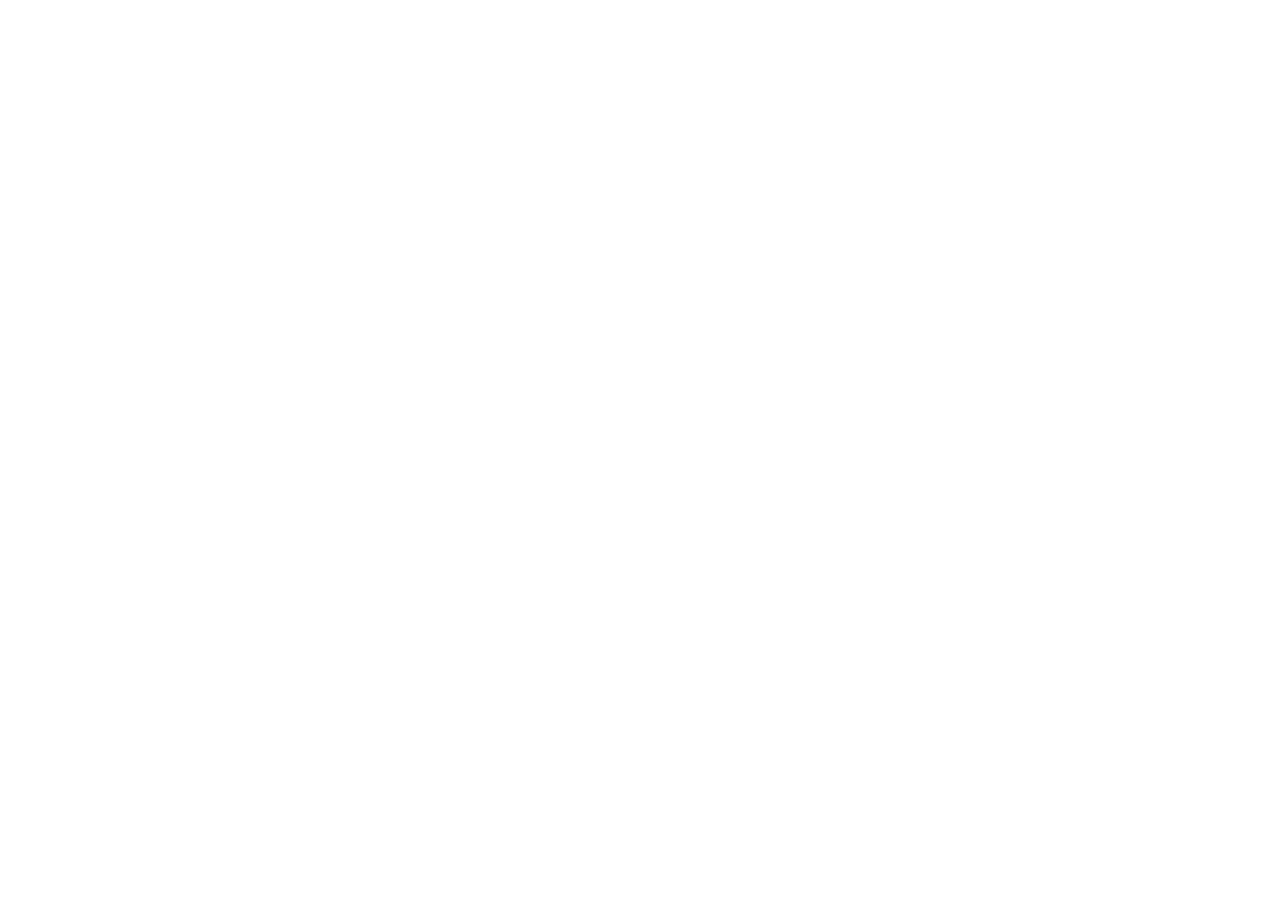
==== login.html @ 37275458 "博客登录页面提交消息" ====
<!DOCTYPE html>
<html lang="en">
<head>
    <meta charset="UTF-8">
    <meta http-equiv="X-UA-Compatible" content="IE=edge">
    <meta name="viewport" content="width=device-width, initial-scale=1.0">
    <title>Document</title>
</head>
<body>
    
</body>
</html>
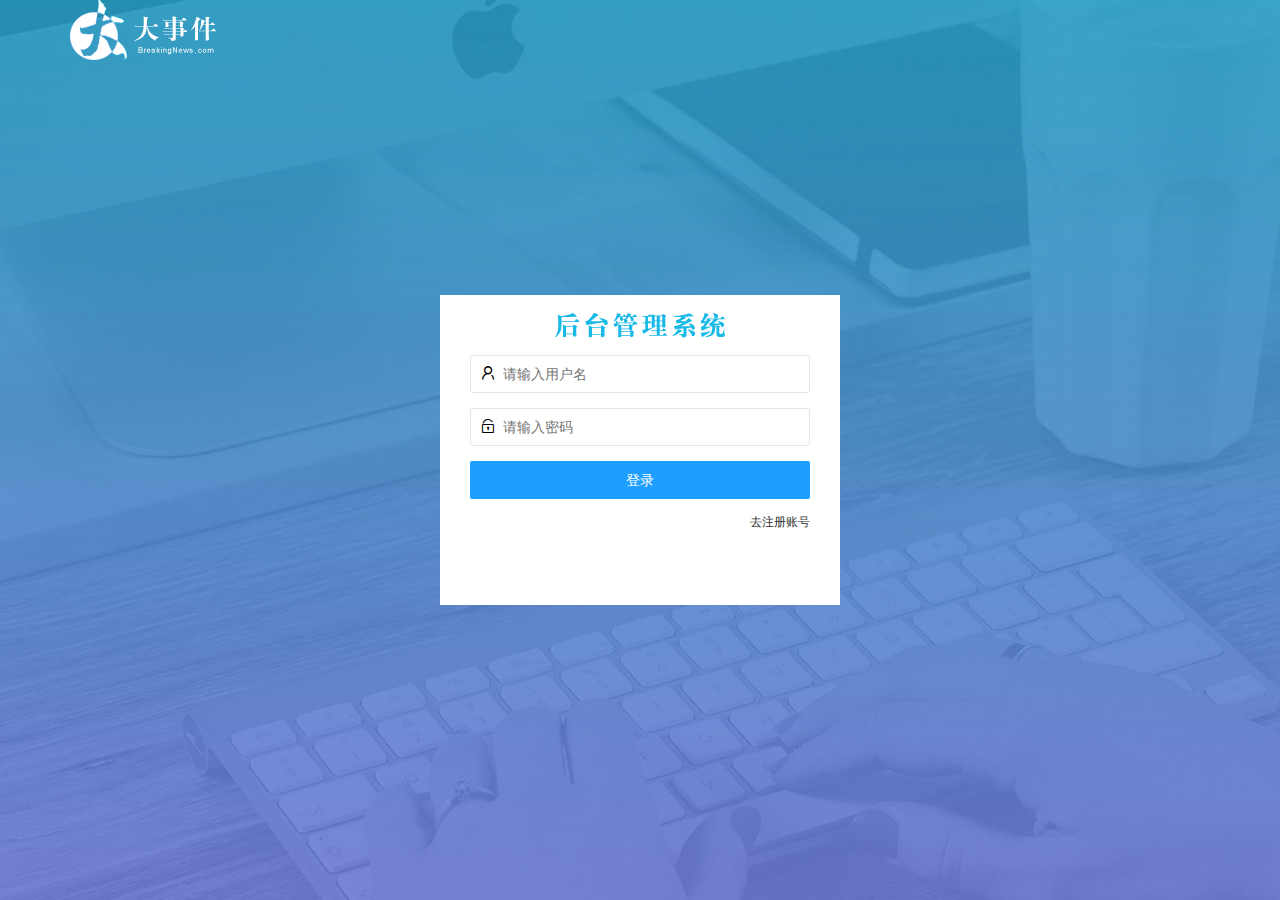
==== commit d2476178: "完成了登录和注册功能的开发" ====
--- a/login.html
+++ b/login.html
@@ -1,12 +1,91 @@
 <!DOCTYPE html>
 <html lang="en">
+
 <head>
     <meta charset="UTF-8">
     <meta http-equiv="X-UA-Compatible" content="IE=edge">
     <meta name="viewport" content="width=device-width, initial-scale=1.0">
-    <title>Document</title>
+    <title>大事件登录/注册界面</title>
+    <!-- 导入自己的样式 -->
+    <link rel="stylesheet" href="./assets/css/login.css">
+    <!-- 导入lay-ui的样式 -->
+    <link rel="stylesheet" href="./assets/lib/layui/css/layui.css">
 </head>
+
 <body>
-    
-</body>
-</html>+    <!-- 头部的logo区域 -->
+    <div class="layui-main">
+        <img src="./assets/images/logo.png" alt="">
+    </div>
+
+    <!-- 登录注册区域 -->
+    <div class="loginAndRegBox">
+        <div class="title-box">
+        </div>
+        <!-- 登录的div -->
+        <div class="login-box">
+            <form class="layui-form" id="form_login">
+                <!-- 用户名 -->
+                <div class="layui-form-item">
+                    <i class="layui-icon layui-icon-username"></i>
+                    <input type="text" name="username" required lay-verify="required" placeholder="请输入用户名"
+                        autocomplete="off" class="layui-input">
+                </div>
+                <!-- 密码 -->
+                <div class="layui-form-item">
+                    <i class="layui-icon layui-icon-password"></i>
+                    <input type="password" name="password" required lay-verify="required|pwd" placeholder="请输入密码"
+                        autocomplete="off" class="layui-input">
+                </div>
+                <!-- 登录按钮 -->
+                <div class="layui-form-item">
+                    <!-- 表单提交按钮与普通按钮的区别：就是lay-submit属性 -->
+                    <button class="layui-btn layui-btn-fluid layui-btn-normal" lay-submit>登录</button>
+                </div>
+                <div class="layui-form-item links">
+                    <a href="javascript:;" id="link_reg">去注册账号</a>
+                </div>
+            </form>
+        </div>
+        <!-- 注册的div -->
+        <div class="reg-box">
+            <!-- 注册的表单 -->
+            <form class="layui-form" id="form_reg">
+                <!-- 用户名 -->
+                <div class="layui-form-item">
+                    <i class="layui-icon layui-icon-username"></i>
+                    <input type="text" name="username" required lay-verify="required" placeholder="请输入用户名"
+                        autocomplete="off" class="layui-input">
+                </div>
+                <!-- 密码 -->
+                <div class="layui-form-item">
+                    <i class="layui-icon layui-icon-password"></i>
+                    <input type="password" name="password" required lay-verify="required|pwd" placeholder="请输入密码"
+                        autocomplete="off" class="layui-input">
+                </div>
+                <!-- 密码确认框 -->
+                <div class="layui-form-item">
+                    <i class="layui-icon layui-icon-password"></i>
+                    <input type="password" name="repassword" required lay-verify="required|pwd|repwd"
+                        placeholder="请再次确认密码" autocomplete="off" class="layui-input">
+                </div>
+                <!-- 注册按钮 -->
+                <div class="layui-form-item">
+                    <!-- 表单提交按钮与普通按钮的区别：就是lay-submit属性 -->
+                    <button class="layui-btn layui-btn-fluid layui-btn-normal" lay-submit>注册</button>
+                </div>
+                <div class="layui-form-item links">
+                    <a href="javascript:;" id="link_login">去登录</a>
+                </div>
+            </form>
+        </div>
+    </div>
+    <!-- 导入layui的js文件 -->
+    <script src="./assets/lib/layui/layui.all.js"></script>
+    <!-- 导入Juery -->
+    <script src="./assets/lib/jquery.js"></script>
+    <!-- 导入自己封装的baseAPI.js -->
+    <script src="./assets/js/baseAPI.js"></script>
+    <!-- 放入自己的js脚本 -->
+    <script src="./assets/js/login.js"></script>
+</body>--- a/assets/css/login.css
+++ b/assets/css/login.css
@@ -0,0 +1,55 @@
+html,
+body{
+    margin: 0;
+    padding: 0;
+    height: 100%;
+    width: 100%;
+    background: url('../images/login_bg.jpg') no-repeat center;
+    background-size: cover;
+}
+
+.loginAndRegBox{
+    width: 400px;
+    height: 310px;
+    background-color: #fff;
+    position: absolute;
+    left: 50%;
+    top: 50%;
+    transform: translate(-50%,-50%);
+}
+
+.title-box{
+    height: 60px;
+    background: url('../images/login_title.png') no-repeat center;
+}
+
+.reg-box{
+    display: none;
+}
+
+.layui-form{
+    padding: 0 30px;
+}
+
+.links{
+    display: flex;
+    justify-content: flex-end;
+}
+
+.links a{
+    font-size: 12px;
+}
+
+.layui-form-item{
+    position: relative;
+}
+
+.layui-icon{
+    position: absolute;
+    left: 10px;
+    top: 10px;
+}
+
+.layui-form-item .layui-input {
+    padding-left: 32px;
+}--- a/assets/lib/layui/css/layui.css
+++ b/assets/lib/layui/css/layui.css
@@ -0,0 +1,2 @@
+/** layui-v2.5.5 MIT License By https://www.layui.com */
+ .layui-inline,img{display:inline-block;vertical-align:middle}h1,h2,h3,h4,h5,h6{font-weight:400}.layui-edge,.layui-header,.layui-inline,.layui-main{position:relative}.layui-body,.layui-edge,.layui-elip{overflow:hidden}.layui-btn,.layui-edge,.layui-inline,img{vertical-align:middle}.layui-btn,.layui-disabled,.layui-icon,.layui-unselect{-moz-user-select:none;-webkit-user-select:none;-ms-user-select:none}.layui-elip,.layui-form-checkbox span,.layui-form-pane .layui-form-label{text-overflow:ellipsis;white-space:nowrap}.layui-breadcrumb,.layui-tree-btnGroup{visibility:hidden}blockquote,body,button,dd,div,dl,dt,form,h1,h2,h3,h4,h5,h6,input,li,ol,p,pre,td,textarea,th,ul{margin:0;padding:0;-webkit-tap-highlight-color:rgba(0,0,0,0)}a:active,a:hover{outline:0}img{border:none}li{list-style:none}table{border-collapse:collapse;border-spacing:0}h4,h5,h6{font-size:100%}button,input,optgroup,option,select,textarea{font-family:inherit;font-size:inherit;font-style:inherit;font-weight:inherit;outline:0}pre{white-space:pre-wrap;white-space:-moz-pre-wrap;white-space:-pre-wrap;white-space:-o-pre-wrap;word-wrap:break-word}body{line-height:24px;font:14px Helvetica Neue,Helvetica,PingFang SC,Tahoma,Arial,sans-serif}hr{height:1px;margin:10px 0;border:0;clear:both}a{color:#333;text-decoration:none}a:hover{color:#777}a cite{font-style:normal;*cursor:pointer}.layui-border-box,.layui-border-box *{box-sizing:border-box}.layui-box,.layui-box *{box-sizing:content-box}.layui-clear{clear:both;*zoom:1}.layui-clear:after{content:'\20';clear:both;*zoom:1;display:block;height:0}.layui-inline{*display:inline;*zoom:1}.layui-edge{display:inline-block;width:0;height:0;border-width:6px;border-style:dashed;border-color:transparent}.layui-edge-top{top:-4px;border-bottom-color:#999;border-bottom-style:solid}.layui-edge-right{border-left-color:#999;border-left-style:solid}.layui-edge-bottom{top:2px;border-top-color:#999;border-top-style:solid}.layui-edge-left{border-right-color:#999;border-right-style:solid}.layui-disabled,.layui-disabled:hover{color:#d2d2d2!important;cursor:not-allowed!important}.layui-circle{border-radius:100%}.layui-show{display:block!important}.layui-hide{display:none!important}@font-face{font-family:layui-icon;src:url(../font/iconfont.eot?v=250);src:url(../font/iconfont.eot?v=250#iefix) format('embedded-opentype'),url(../font/iconfont.woff2?v=250) format('woff2'),url(../font/iconfont.woff?v=250) format('woff'),url(../font/iconfont.ttf?v=250) format('truetype'),url(../font/iconfont.svg?v=250#layui-icon) format('svg')}.layui-icon{font-family:layui-icon!important;font-size:16px;font-style:normal;-webkit-font-smoothing:antialiased;-moz-osx-font-smoothing:grayscale}.layui-icon-reply-fill:before{content:"\e611"}.layui-icon-set-fill:before{content:"\e614"}.layui-icon-menu-fill:before{content:"\e60f"}.layui-icon-search:before{content:"\e615"}.layui-icon-share:before{content:"\e641"}.layui-icon-set-sm:before{content:"\e620"}.layui-icon-engine:before{content:"\e628"}.layui-icon-close:before{content:"\1006"}.layui-icon-close-fill:before{content:"\1007"}.layui-icon-chart-screen:before{content:"\e629"}.layui-icon-star:before{content:"\e600"}.layui-icon-circle-dot:before{content:"\e617"}.layui-icon-chat:before{content:"\e606"}.layui-icon-release:before{content:"\e609"}.layui-icon-list:before{content:"\e60a"}.layui-icon-chart:before{content:"\e62c"}.layui-icon-ok-circle:before{content:"\1005"}.layui-icon-layim-theme:before{content:"\e61b"}.layui-icon-table:before{content:"\e62d"}.layui-icon-right:before{content:"\e602"}.layui-icon-left:before{content:"\e603"}.layui-icon-cart-simple:before{content:"\e698"}.layui-icon-face-cry:before{content:"\e69c"}.layui-icon-face-smile:before{content:"\e6af"}.layui-icon-survey:before{content:"\e6b2"}.layui-icon-tree:before{content:"\e62e"}.layui-icon-upload-circle:before{content:"\e62f"}.layui-icon-add-circle:before{content:"\e61f"}.layui-icon-download-circle:before{content:"\e601"}.layui-icon-templeate-1:before{content:"\e630"}.layui-icon-util:before{content:"\e631"}.layui-icon-face-surprised:before{content:"\e664"}.layui-icon-edit:before{content:"\e642"}.layui-icon-speaker:before{content:"\e645"}.layui-icon-down:before{content:"\e61a"}.layui-icon-file:before{content:"\e621"}.layui-icon-layouts:before{content:"\e632"}.layui-icon-rate-half:before{content:"\e6c9"}.layui-icon-add-circle-fine:before{content:"\e608"}.layui-icon-prev-circle:before{content:"\e633"}.layui-icon-read:before{content:"\e705"}.layui-icon-404:before{content:"\e61c"}.layui-icon-carousel:before{content:"\e634"}.layui-icon-help:before{content:"\e607"}.layui-icon-code-circle:before{content:"\e635"}.layui-icon-water:before{content:"\e636"}.layui-icon-username:before{content:"\e66f"}.layui-icon-find-fill:before{content:"\e670"}.layui-icon-about:before{content:"\e60b"}.layui-icon-location:before{content:"\e715"}.layui-icon-up:before{content:"\e619"}.layui-icon-pause:before{content:"\e651"}.layui-icon-date:before{content:"\e637"}.layui-icon-layim-uploadfile:before{content:"\e61d"}.layui-icon-delete:before{content:"\e640"}.layui-icon-play:before{content:"\e652"}.layui-icon-top:before{content:"\e604"}.layui-icon-friends:before{content:"\e612"}.layui-icon-refresh-3:before{content:"\e9aa"}.layui-icon-ok:before{content:"\e605"}.layui-icon-layer:before{content:"\e638"}.layui-icon-face-smile-fine:before{content:"\e60c"}.layui-icon-dollar:before{content:"\e659"}.layui-icon-group:before{content:"\e613"}.layui-icon-layim-download:before{content:"\e61e"}.layui-icon-picture-fine:before{content:"\e60d"}.layui-icon-link:before{content:"\e64c"}.layui-icon-diamond:before{content:"\e735"}.layui-icon-log:before{content:"\e60e"}.layui-icon-rate-solid:before{content:"\e67a"}.layui-icon-fonts-del:before{content:"\e64f"}.layui-icon-unlink:before{content:"\e64d"}.layui-icon-fonts-clear:before{content:"\e639"}.layui-icon-triangle-r:before{content:"\e623"}.layui-icon-circle:before{content:"\e63f"}.layui-icon-radio:before{content:"\e643"}.layui-icon-align-center:before{content:"\e647"}.layui-icon-align-right:before{content:"\e648"}.layui-icon-align-left:before{content:"\e649"}.layui-icon-loading-1:before{content:"\e63e"}.layui-icon-return:before{content:"\e65c"}.layui-icon-fonts-strong:before{content:"\e62b"}.layui-icon-upload:before{content:"\e67c"}.layui-icon-dialogue:before{content:"\e63a"}.layui-icon-video:before{content:"\e6ed"}.layui-icon-headset:before{content:"\e6fc"}.layui-icon-cellphone-fine:before{content:"\e63b"}.layui-icon-add-1:before{content:"\e654"}.layui-icon-face-smile-b:before{content:"\e650"}.layui-icon-fonts-html:before{content:"\e64b"}.layui-icon-form:before{content:"\e63c"}.layui-icon-cart:before{content:"\e657"}.layui-icon-camera-fill:before{content:"\e65d"}.layui-icon-tabs:before{content:"\e62a"}.layui-icon-fonts-code:before{content:"\e64e"}.layui-icon-fire:before{content:"\e756"}.layui-icon-set:before{content:"\e716"}.layui-icon-fonts-u:before{content:"\e646"}.layui-icon-triangle-d:before{content:"\e625"}.layui-icon-tips:before{content:"\e702"}.layui-icon-picture:before{content:"\e64a"}.layui-icon-more-vertical:before{content:"\e671"}.layui-icon-flag:before{content:"\e66c"}.layui-icon-loading:before{content:"\e63d"}.layui-icon-fonts-i:before{content:"\e644"}.layui-icon-refresh-1:before{content:"\e666"}.layui-icon-rmb:before{content:"\e65e"}.layui-icon-home:before{content:"\e68e"}.layui-icon-user:before{content:"\e770"}.layui-icon-notice:before{content:"\e667"}.layui-icon-login-weibo:before{content:"\e675"}.layui-icon-voice:before{content:"\e688"}.layui-icon-upload-drag:before{content:"\e681"}.layui-icon-login-qq:before{content:"\e676"}.layui-icon-snowflake:before{content:"\e6b1"}.layui-icon-file-b:before{content:"\e655"}.layui-icon-template:before{content:"\e663"}.layui-icon-auz:before{content:"\e672"}.layui-icon-console:before{content:"\e665"}.layui-icon-app:before{content:"\e653"}.layui-icon-prev:before{content:"\e65a"}.layui-icon-website:before{content:"\e7ae"}.layui-icon-next:before{content:"\e65b"}.layui-icon-component:before{content:"\e857"}.layui-icon-more:before{content:"\e65f"}.layui-icon-login-wechat:before{content:"\e677"}.layui-icon-shrink-right:before{content:"\e668"}.layui-icon-spread-left:before{content:"\e66b"}.layui-icon-camera:before{content:"\e660"}.layui-icon-note:before{content:"\e66e"}.layui-icon-refresh:before{content:"\e669"}.layui-icon-female:before{content:"\e661"}.layui-icon-male:before{content:"\e662"}.layui-icon-password:before{content:"\e673"}.layui-icon-senior:before{content:"\e674"}.layui-icon-theme:before{content:"\e66a"}.layui-icon-tread:before{content:"\e6c5"}.layui-icon-praise:before{content:"\e6c6"}.layui-icon-star-fill:before{content:"\e658"}.layui-icon-rate:before{content:"\e67b"}.layui-icon-template-1:before{content:"\e656"}.layui-icon-vercode:before{content:"\e679"}.layui-icon-cellphone:before{content:"\e678"}.layui-icon-screen-full:before{content:"\e622"}.layui-icon-screen-restore:before{content:"\e758"}.layui-icon-cols:before{content:"\e610"}.layui-icon-export:before{content:"\e67d"}.layui-icon-print:before{content:"\e66d"}.layui-icon-slider:before{content:"\e714"}.layui-icon-addition:before{content:"\e624"}.layui-icon-subtraction:before{content:"\e67e"}.layui-icon-service:before{content:"\e626"}.layui-icon-transfer:before{content:"\e691"}.layui-main{width:1140px;margin:0 auto}.layui-header{z-index:1000;height:60px}.layui-header a:hover{transition:all .5s;-webkit-transition:all .5s}.layui-side{position:fixed;left:0;top:0;bottom:0;z-index:999;width:200px;overflow-x:hidden}.layui-side-scroll{position:relative;width:220px;height:100%;overflow-x:hidden}.layui-body{position:absolute;left:200px;right:0;top:0;bottom:0;z-index:998;width:auto;overflow-y:auto;box-sizing:border-box}.layui-layout-body{overflow:hidden}.layui-layout-admin .layui-header{background-color:#23262E}.layui-layout-admin .layui-side{top:60px;width:200px;overflow-x:hidden}.layui-layout-admin .layui-body{position:fixed;top:60px;bottom:44px}.layui-layout-admin .layui-main{width:auto;margin:0 15px}.layui-layout-admin .layui-footer{position:fixed;left:200px;right:0;bottom:0;height:44px;line-height:44px;padding:0 15px;background-color:#eee}.layui-layout-admin .layui-logo{position:absolute;left:0;top:0;width:200px;height:100%;line-height:60px;text-align:center;color:#009688;font-size:16px}.layui-layout-admin .layui-header .layui-nav{background:0 0}.layui-layout-left{position:absolute!important;left:200px;top:0}.layui-layout-right{position:absolute!important;right:0;top:0}.layui-container{position:relative;margin:0 auto;padding:0 15px;box-sizing:border-box}.layui-fluid{position:relative;margin:0 auto;padding:0 15px}.layui-row:after,.layui-row:before{content:'';display:block;clear:both}.layui-col-lg1,.layui-col-lg10,.layui-col-lg11,.layui-col-lg12,.layui-col-lg2,.layui-col-lg3,.layui-col-lg4,.layui-col-lg5,.layui-col-lg6,.layui-col-lg7,.layui-col-lg8,.layui-col-lg9,.layui-col-md1,.layui-col-md10,.layui-col-md11,.layui-col-md12,.layui-col-md2,.layui-col-md3,.layui-col-md4,.layui-col-md5,.layui-col-md6,.layui-col-md7,.layui-col-md8,.layui-col-md9,.layui-col-sm1,.layui-col-sm10,.layui-col-sm11,.layui-col-sm12,.layui-col-sm2,.layui-col-sm3,.layui-col-sm4,.layui-col-sm5,.layui-col-sm6,.layui-col-sm7,.layui-col-sm8,.layui-col-sm9,.layui-col-xs1,.layui-col-xs10,.layui-col-xs11,.layui-col-xs12,.layui-col-xs2,.layui-col-xs3,.layui-col-xs4,.layui-col-xs5,.layui-col-xs6,.layui-col-xs7,.layui-col-xs8,.layui-col-xs9{position:relative;display:block;box-sizing:border-box}.layui-col-xs1,.layui-col-xs10,.layui-col-xs11,.layui-col-xs12,.layui-col-xs2,.layui-col-xs3,.layui-col-xs4,.layui-col-xs5,.layui-col-xs6,.layui-col-xs7,.layui-col-xs8,.layui-col-xs9{float:left}.layui-col-xs1{width:8.33333333%}.layui-col-xs2{width:16.66666667%}.layui-col-xs3{width:25%}.layui-col-xs4{width:33.33333333%}.layui-col-xs5{width:41.66666667%}.layui-col-xs6{width:50%}.layui-col-xs7{width:58.33333333%}.layui-col-xs8{width:66.66666667%}.layui-col-xs9{width:75%}.layui-col-xs10{width:83.33333333%}.layui-col-xs11{width:91.66666667%}.layui-col-xs12{width:100%}.layui-col-xs-offset1{margin-left:8.33333333%}.layui-col-xs-offset2{margin-left:16.66666667%}.layui-col-xs-offset3{margin-left:25%}.layui-col-xs-offset4{margin-left:33.33333333%}.layui-col-xs-offset5{margin-left:41.66666667%}.layui-col-xs-offset6{margin-left:50%}.layui-col-xs-offset7{margin-left:58.33333333%}.layui-col-xs-offset8{margin-left:66.66666667%}.layui-col-xs-offset9{margin-left:75%}.layui-col-xs-offset10{margin-left:83.33333333%}.layui-col-xs-offset11{margin-left:91.66666667%}.layui-col-xs-offset12{margin-left:100%}@media screen and (max-width:768px){.layui-hide-xs{display:none!important}.layui-show-xs-block{display:block!important}.layui-show-xs-inline{display:inline!important}.layui-show-xs-inline-block{display:inline-block!important}}@media screen and (min-width:768px){.layui-container{width:750px}.layui-hide-sm{display:none!important}.layui-show-sm-block{display:block!important}.layui-show-sm-inline{display:inline!important}.layui-show-sm-inline-block{display:inline-block!important}.layui-col-sm1,.layui-col-sm10,.layui-col-sm11,.layui-col-sm12,.layui-col-sm2,.layui-col-sm3,.layui-col-sm4,.layui-col-sm5,.layui-col-sm6,.layui-col-sm7,.layui-col-sm8,.layui-col-sm9{float:left}.layui-col-sm1{width:8.33333333%}.layui-col-sm2{width:16.66666667%}.layui-col-sm3{width:25%}.layui-col-sm4{width:33.33333333%}.layui-col-sm5{width:41.66666667%}.layui-col-sm6{width:50%}.layui-col-sm7{width:58.33333333%}.layui-col-sm8{width:66.66666667%}.layui-col-sm9{width:75%}.layui-col-sm10{width:83.33333333%}.layui-col-sm11{width:91.66666667%}.layui-col-sm12{width:100%}.layui-col-sm-offset1{margin-left:8.33333333%}.layui-col-sm-offset2{margin-left:16.66666667%}.layui-col-sm-offset3{margin-left:25%}.layui-col-sm-offset4{margin-left:33.33333333%}.layui-col-sm-offset5{margin-left:41.66666667%}.layui-col-sm-offset6{margin-left:50%}.layui-col-sm-offset7{margin-left:58.33333333%}.layui-col-sm-offset8{margin-left:66.66666667%}.layui-col-sm-offset9{margin-left:75%}.layui-col-sm-offset10{margin-left:83.33333333%}.layui-col-sm-offset11{margin-left:91.66666667%}.layui-col-sm-offset12{margin-left:100%}}@media screen and (min-width:992px){.layui-container{width:970px}.layui-hide-md{display:none!important}.layui-show-md-block{display:block!important}.layui-show-md-inline{display:inline!important}.layui-show-md-inline-block{display:inline-block!important}.layui-col-md1,.layui-col-md10,.layui-col-md11,.layui-col-md12,.layui-col-md2,.layui-col-md3,.layui-col-md4,.layui-col-md5,.layui-col-md6,.layui-col-md7,.layui-col-md8,.layui-col-md9{float:left}.layui-col-md1{width:8.33333333%}.layui-col-md2{width:16.66666667%}.layui-col-md3{width:25%}.layui-col-md4{width:33.33333333%}.layui-col-md5{width:41.66666667%}.layui-col-md6{width:50%}.layui-col-md7{width:58.33333333%}.layui-col-md8{width:66.66666667%}.layui-col-md9{width:75%}.layui-col-md10{width:83.33333333%}.layui-col-md11{width:91.66666667%}.layui-col-md12{width:100%}.layui-col-md-offset1{margin-left:8.33333333%}.layui-col-md-offset2{margin-left:16.66666667%}.layui-col-md-offset3{margin-left:25%}.layui-col-md-offset4{margin-left:33.33333333%}.layui-col-md-offset5{margin-left:41.66666667%}.layui-col-md-offset6{margin-left:50%}.layui-col-md-offset7{margin-left:58.33333333%}.layui-col-md-offset8{margin-left:66.66666667%}.layui-col-md-offset9{margin-left:75%}.layui-col-md-offset10{margin-left:83.33333333%}.layui-col-md-offset11{margin-left:91.66666667%}.layui-col-md-offset12{margin-left:100%}}@media screen and (min-width:1200px){.layui-container{width:1170px}.layui-hide-lg{display:none!important}.layui-show-lg-block{display:block!important}.layui-show-lg-inline{display:inline!important}.layui-show-lg-inline-block{display:inline-block!important}.layui-col-lg1,.layui-col-lg10,.layui-col-lg11,.layui-col-lg12,.layui-col-lg2,.layui-col-lg3,.layui-col-lg4,.layui-col-lg5,.layui-col-lg6,.layui-col-lg7,.layui-col-lg8,.layui-col-lg9{float:left}.layui-col-lg1{width:8.33333333%}.layui-col-lg2{width:16.66666667%}.layui-col-lg3{width:25%}.layui-col-lg4{width:33.33333333%}.layui-col-lg5{width:41.66666667%}.layui-col-lg6{width:50%}.layui-col-lg7{width:58.33333333%}.layui-col-lg8{width:66.66666667%}.layui-col-lg9{width:75%}.layui-col-lg10{width:83.33333333%}.layui-col-lg11{width:91.66666667%}.layui-col-lg12{width:100%}.layui-col-lg-offset1{margin-left:8.33333333%}.layui-col-lg-offset2{margin-left:16.66666667%}.layui-col-lg-offset3{margin-left:25%}.layui-col-lg-offset4{margin-left:33.33333333%}.layui-col-lg-offset5{margin-left:41.66666667%}.layui-col-lg-offset6{margin-left:50%}.layui-col-lg-offset7{margin-left:58.33333333%}.layui-col-lg-offset8{margin-left:66.66666667%}.layui-col-lg-offset9{margin-left:75%}.layui-col-lg-offset10{margin-left:83.33333333%}.layui-col-lg-offset11{margin-left:91.66666667%}.layui-col-lg-offset12{margin-left:100%}}.layui-col-space1{margin:-.5px}.layui-col-space1>*{padding:.5px}.layui-col-space3{margin:-1.5px}.layui-col-space3>*{padding:1.5px}.layui-col-space5{margin:-2.5px}.layui-col-space5>*{padding:2.5px}.layui-col-space8{margin:-3.5px}.layui-col-space8>*{padding:3.5px}.layui-col-space10{margin:-5px}.layui-col-space10>*{padding:5px}.layui-col-space12{margin:-6px}.layui-col-space12>*{padding:6px}.layui-col-space15{margin:-7.5px}.layui-col-space15>*{padding:7.5px}.layui-col-space18{margin:-9px}.layui-col-space18>*{padding:9px}.layui-col-space20{margin:-10px}.layui-col-space20>*{padding:10px}.layui-col-space22{margin:-11px}.layui-col-space22>*{padding:11px}.layui-col-space25{margin:-12.5px}.layui-col-space25>*{padding:12.5px}.layui-col-space30{margin:-15px}.layui-col-space30>*{padding:15px}.layui-btn,.layui-input,.layui-select,.layui-textarea,.layui-upload-button{outline:0;-webkit-appearance:none;transition:all .3s;-webkit-transition:all .3s;box-sizing:border-box}.layui-elem-quote{margin-bottom:10px;padding:15px;line-height:22px;border-left:5px solid #009688;border-radius:0 2px 2px 0;background-color:#f2f2f2}.layui-quote-nm{border-style:solid;border-width:1px 1px 1px 5px;background:0 0}.layui-elem-field{margin-bottom:10px;padding:0;border-width:1px;border-style:solid}.layui-elem-field legend{margin-left:20px;padding:0 10px;font-size:20px;font-weight:300}.layui-field-title{margin:10px 0 20px;border-width:1px 0 0}.layui-field-box{padding:10px 15px}.layui-field-title .layui-field-box{padding:10px 0}.layui-progress{position:relative;height:6px;border-radius:20px;background-color:#e2e2e2}.layui-progress-bar{position:absolute;left:0;top:0;width:0;max-width:100%;height:6px;border-radius:20px;text-align:right;background-color:#5FB878;transition:all .3s;-webkit-transition:all .3s}.layui-progress-big,.layui-progress-big .layui-progress-bar{height:18px;line-height:18px}.layui-progress-text{position:relative;top:-20px;line-height:18px;font-size:12px;color:#666}.layui-progress-big .layui-progress-text{position:static;padding:0 10px;color:#fff}.layui-collapse{border-width:1px;border-style:solid;border-radius:2px}.layui-colla-content,.layui-colla-item{border-top-width:1px;border-top-style:solid}.layui-colla-item:first-child{border-top:none}.layui-colla-title{position:relative;height:42px;line-height:42px;padding:0 15px 0 35px;color:#333;background-color:#f2f2f2;cursor:pointer;font-size:14px;overflow:hidden}.layui-colla-content{display:none;padding:10px 15px;line-height:22px;color:#666}.layui-colla-icon{position:absolute;left:15px;top:0;font-size:14px}.layui-card{margin-bottom:15px;border-radius:2px;background-color:#fff;box-shadow:0 1px 2px 0 rgba(0,0,0,.05)}.layui-card:last-child{margin-bottom:0}.layui-card-header{position:relative;height:42px;line-height:42px;padding:0 15px;border-bottom:1px solid #f6f6f6;color:#333;border-radius:2px 2px 0 0;font-size:14px}.layui-bg-black,.layui-bg-blue,.layui-bg-cyan,.layui-bg-green,.layui-bg-orange,.layui-bg-red{color:#fff!important}.layui-card-body{position:relative;padding:10px 15px;line-height:24px}.layui-card-body[pad15]{padding:15px}.layui-card-body[pad20]{padding:20px}.layui-card-body .layui-table{margin:5px 0}.layui-card .layui-tab{margin:0}.layui-panel-window{position:relative;padding:15px;border-radius:0;border-top:5px solid #E6E6E6;background-color:#fff}.layui-auxiliar-moving{position:fixed;left:0;right:0;top:0;bottom:0;width:100%;height:100%;background:0 0;z-index:9999999999}.layui-form-label,.layui-form-mid,.layui-form-select,.layui-input-block,.layui-input-inline,.layui-textarea{position:relative}.layui-bg-red{background-color:#FF5722!important}.layui-bg-orange{background-color:#FFB800!important}.layui-bg-green{background-color:#009688!important}.layui-bg-cyan{background-color:#2F4056!important}.layui-bg-blue{background-color:#1E9FFF!important}.layui-bg-black{background-color:#393D49!important}.layui-bg-gray{background-color:#eee!important;color:#666!important}.layui-badge-rim,.layui-colla-content,.layui-colla-item,.layui-collapse,.layui-elem-field,.layui-form-pane .layui-form-item[pane],.layui-form-pane .layui-form-label,.layui-input,.layui-layedit,.layui-layedit-tool,.layui-quote-nm,.layui-select,.layui-tab-bar,.layui-tab-card,.layui-tab-title,.layui-tab-title .layui-this:after,.layui-textarea{border-color:#e6e6e6}.layui-timeline-item:before,hr{background-color:#e6e6e6}.layui-text{line-height:22px;font-size:14px;color:#666}.layui-text h1,.layui-text h2,.layui-text h3{font-weight:500;color:#333}.layui-text h1{font-size:30px}.layui-text h2{font-size:24px}.layui-text h3{font-size:18px}.layui-text a:not(.layui-btn){color:#01AAED}.layui-text a:not(.layui-btn):hover{text-decoration:underline}.layui-text ul{padding:5px 0 5px 15px}.layui-text ul li{margin-top:5px;list-style-type:disc}.layui-text em,.layui-word-aux{color:#999!important;padding:0 5px!important}.layui-btn{display:inline-block;height:38px;line-height:38px;padding:0 18px;background-color:#009688;color:#fff;white-space:nowrap;text-align:center;font-size:14px;border:none;border-radius:2px;cursor:pointer}.layui-btn:hover{opacity:.8;filter:alpha(opacity=80);color:#fff}.layui-btn:active{opacity:1;filter:alpha(opacity=100)}.layui-btn+.layui-btn{margin-left:10px}.layui-btn-container{font-size:0}.layui-btn-container .layui-btn{margin-right:10px;margin-bottom:10px}.layui-btn-container .layui-btn+.layui-btn{margin-left:0}.layui-table .layui-btn-container .layui-btn{margin-bottom:9px}.layui-btn-radius{border-radius:100px}.layui-btn .layui-icon{margin-right:3px;font-size:18px;vertical-align:bottom;vertical-align:middle\9}.layui-btn-primary{border:1px solid #C9C9C9;background-color:#fff;color:#555}.layui-btn-primary:hover{border-color:#009688;color:#333}.layui-btn-normal{background-color:#1E9FFF}.layui-btn-warm{background-color:#FFB800}.layui-btn-danger{background-color:#FF5722}.layui-btn-checked{background-color:#5FB878}.layui-btn-disabled,.layui-btn-disabled:active,.layui-btn-disabled:hover{border:1px solid #e6e6e6;background-color:#FBFBFB;color:#C9C9C9;cursor:not-allowed;opacity:1}.layui-btn-lg{height:44px;line-height:44px;padding:0 25px;font-size:16px}.layui-btn-sm{height:30px;line-height:30px;padding:0 10px;font-size:12px}.layui-btn-sm i{font-size:16px!important}.layui-btn-xs{height:22px;line-height:22px;padding:0 5px;font-size:12px}.layui-btn-xs i{font-size:14px!important}.layui-btn-group{display:inline-block;vertical-align:middle;font-size:0}.layui-btn-group .layui-btn{margin-left:0!important;margin-right:0!important;border-left:1px solid rgba(255,255,255,.5);border-radius:0}.layui-btn-group .layui-btn-primary{border-left:none}.layui-btn-group .layui-btn-primary:hover{border-color:#C9C9C9;color:#009688}.layui-btn-group .layui-btn:first-child{border-left:none;border-radius:2px 0 0 2px}.layui-btn-group .layui-btn-primary:first-child{border-left:1px solid #c9c9c9}.layui-btn-group .layui-btn:last-child{border-radius:0 2px 2px 0}.layui-btn-group .layui-btn+.layui-btn{margin-left:0}.layui-btn-group+.layui-btn-group{margin-left:10px}.layui-btn-fluid{width:100%}.layui-input,.layui-select,.layui-textarea{height:38px;line-height:1.3;line-height:38px\9;border-width:1px;border-style:solid;background-color:#fff;border-radius:2px}.layui-input::-webkit-input-placeholder,.layui-select::-webkit-input-placeholder,.layui-textarea::-webkit-input-placeholder{line-height:1.3}.layui-input,.layui-textarea{display:block;width:100%;padding-left:10px}.layui-input:hover,.layui-textarea:hover{border-color:#D2D2D2!important}.layui-input:focus,.layui-textarea:focus{border-color:#C9C9C9!important}.layui-textarea{min-height:100px;height:auto;line-height:20px;padding:6px 10px;resize:vertical}.layui-select{padding:0 10px}.layui-form input[type=checkbox],.layui-form input[type=radio],.layui-form select{display:none}.layui-form [lay-ignore]{display:initial}.layui-form-item{margin-bottom:15px;clear:both;*zoom:1}.layui-form-item:after{content:'\20';clear:both;*zoom:1;display:block;height:0}.layui-form-label{float:left;display:block;padding:9px 15px;width:80px;font-weight:400;line-height:20px;text-align:right}.layui-form-label-col{display:block;float:none;padding:9px 0;line-height:20px;text-align:left}.layui-form-item .layui-inline{margin-bottom:5px;margin-right:10px}.layui-input-block{margin-left:110px;min-height:36px}.layui-input-inline{display:inline-block;vertical-align:middle}.layui-form-item .layui-input-inline{float:left;width:190px;margin-right:10px}.layui-form-text .layui-input-inline{width:auto}.layui-form-mid{float:left;display:block;padding:9px 0!important;line-height:20px;margin-right:10px}.layui-form-danger+.layui-form-select .layui-input,.layui-form-danger:focus{border-color:#FF5722!important}.layui-form-select .layui-input{padding-right:30px;cursor:pointer}.layui-form-select .layui-edge{position:absolute;right:10px;top:50%;margin-top:-3px;cursor:pointer;border-width:6px;border-top-color:#c2c2c2;border-top-style:solid;transition:all .3s;-webkit-transition:all .3s}.layui-form-select dl{display:none;position:absolute;left:0;top:42px;padding:5px 0;z-index:899;min-width:100%;border:1px solid #d2d2d2;max-height:300px;overflow-y:auto;background-color:#fff;border-radius:2px;box-shadow:0 2px 4px rgba(0,0,0,.12);box-sizing:border-box}.layui-form-select dl dd,.layui-form-select dl dt{padding:0 10px;line-height:36px;white-space:nowrap;overflow:hidden;text-overflow:ellipsis}.layui-form-select dl dt{font-size:12px;color:#999}.layui-form-select dl dd{cursor:pointer}.layui-form-select dl dd:hover{background-color:#f2f2f2;-webkit-transition:.5s all;transition:.5s all}.layui-form-select .layui-select-group dd{padding-left:20px}.layui-form-select dl dd.layui-select-tips{padding-left:10px!important;color:#999}.layui-form-select dl dd.layui-this{background-color:#5FB878;color:#fff}.layui-form-checkbox,.layui-form-select dl dd.layui-disabled{background-color:#fff}.layui-form-selected dl{display:block}.layui-form-checkbox,.layui-form-checkbox *,.layui-form-switch{display:inline-block;vertical-align:middle}.layui-form-selected .layui-edge{margin-top:-9px;-webkit-transform:rotate(180deg);transform:rotate(180deg);margin-top:-3px\9}:root .layui-form-selected .layui-edge{margin-top:-9px\0/IE9}.layui-form-selectup dl{top:auto;bottom:42px}.layui-select-none{margin:5px 0;text-align:center;color:#999}.layui-select-disabled .layui-disabled{border-color:#eee!important}.layui-select-disabled .layui-edge{border-top-color:#d2d2d2}.layui-form-checkbox{position:relative;height:30px;line-height:30px;margin-right:10px;padding-right:30px;cursor:pointer;font-size:0;-webkit-transition:.1s linear;transition:.1s linear;box-sizing:border-box}.layui-form-checkbox span{padding:0 10px;height:100%;font-size:14px;border-radius:2px 0 0 2px;background-color:#d2d2d2;color:#fff;overflow:hidden}.layui-form-checkbox:hover span{background-color:#c2c2c2}.layui-form-checkbox i{position:absolute;right:0;top:0;width:30px;height:28px;border:1px solid #d2d2d2;border-left:none;border-radius:0 2px 2px 0;color:#fff;font-size:20px;text-align:center}.layui-form-checkbox:hover i{border-color:#c2c2c2;color:#c2c2c2}.layui-form-checked,.layui-form-checked:hover{border-color:#5FB878}.layui-form-checked span,.layui-form-checked:hover span{background-color:#5FB878}.layui-form-checked i,.layui-form-checked:hover i{color:#5FB878}.layui-form-item .layui-form-checkbox{margin-top:4px}.layui-form-checkbox[lay-skin=primary]{height:auto!important;line-height:normal!important;min-width:18px;min-height:18px;border:none!important;margin-right:0;padding-left:28px;padding-right:0;background:0 0}.layui-form-checkbox[lay-skin=primary] span{padding-left:0;padding-right:15px;line-height:18px;background:0 0;color:#666}.layui-form-checkbox[lay-skin=primary] i{right:auto;left:0;width:16px;height:16px;line-height:16px;border:1px solid #d2d2d2;font-size:12px;border-radius:2px;background-color:#fff;-webkit-transition:.1s linear;transition:.1s linear}.layui-form-checkbox[lay-skin=primary]:hover i{border-color:#5FB878;color:#fff}.layui-form-checked[lay-skin=primary] i{border-color:#5FB878!important;background-color:#5FB878;color:#fff}.layui-checkbox-disbaled[lay-skin=primary] span{background:0 0!important;color:#c2c2c2}.layui-checkbox-disbaled[lay-skin=primary]:hover i{border-color:#d2d2d2}.layui-form-item .layui-form-checkbox[lay-skin=primary]{margin-top:10px}.layui-form-switch{position:relative;height:22px;line-height:22px;min-width:35px;padding:0 5px;margin-top:8px;border:1px solid #d2d2d2;border-radius:20px;cursor:pointer;background-color:#fff;-webkit-transition:.1s linear;transition:.1s linear}.layui-form-switch i{position:absolute;left:5px;top:3px;width:16px;height:16px;border-radius:20px;background-color:#d2d2d2;-webkit-transition:.1s linear;transition:.1s linear}.layui-form-switch em{position:relative;top:0;width:25px;margin-left:21px;padding:0!important;text-align:center!important;color:#999!important;font-style:normal!important;font-size:12px}.layui-form-onswitch{border-color:#5FB878;background-color:#5FB878}.layui-checkbox-disbaled,.layui-checkbox-disbaled i{border-color:#e2e2e2!important}.layui-form-onswitch i{left:100%;margin-left:-21px;background-color:#fff}.layui-form-onswitch em{margin-left:5px;margin-right:21px;color:#fff!important}.layui-checkbox-disbaled span{background-color:#e2e2e2!important}.layui-checkbox-disbaled:hover i{color:#fff!important}[lay-radio]{display:none}.layui-form-radio,.layui-form-radio *{display:inline-block;vertical-align:middle}.layui-form-radio{line-height:28px;margin:6px 10px 0 0;padding-right:10px;cursor:pointer;font-size:0}.layui-form-radio *{font-size:14px}.layui-form-radio>i{margin-right:8px;font-size:22px;color:#c2c2c2}.layui-form-radio>i:hover,.layui-form-radioed>i{color:#5FB878}.layui-radio-disbaled>i{color:#e2e2e2!important}.layui-form-pane .layui-form-label{width:110px;padding:8px 15px;height:38px;line-height:20px;border-width:1px;border-style:solid;border-radius:2px 0 0 2px;text-align:center;background-color:#FBFBFB;overflow:hidden;box-sizing:border-box}.layui-form-pane .layui-input-inline{margin-left:-1px}.layui-form-pane .layui-input-block{margin-left:110px;left:-1px}.layui-form-pane .layui-input{border-radius:0 2px 2px 0}.layui-form-pane .layui-form-text .layui-form-label{float:none;width:100%;border-radius:2px;box-sizing:border-box;text-align:left}.layui-form-pane .layui-form-text .layui-input-inline{display:block;margin:0;top:-1px;clear:both}.layui-form-pane .layui-form-text .layui-input-block{margin:0;left:0;top:-1px}.layui-form-pane .layui-form-text .layui-textarea{min-height:100px;border-radius:0 0 2px 2px}.layui-form-pane .layui-form-checkbox{margin:4px 0 4px 10px}.layui-form-pane .layui-form-radio,.layui-form-pane .layui-form-switch{margin-top:6px;margin-left:10px}.layui-form-pane .layui-form-item[pane]{position:relative;border-width:1px;border-style:solid}.layui-form-pane .layui-form-item[pane] .layui-form-label{position:absolute;left:0;top:0;height:100%;border-width:0 1px 0 0}.layui-form-pane .layui-form-item[pane] .layui-input-inline{margin-left:110px}@media screen and (max-width:450px){.layui-form-item .layui-form-label{text-overflow:ellipsis;overflow:hidden;white-space:nowrap}.layui-form-item .layui-inline{display:block;margin-right:0;margin-bottom:20px;clear:both}.layui-form-item .layui-inline:after{content:'\20';clear:both;display:block;height:0}.layui-form-item .layui-input-inline{display:block;float:none;left:-3px;width:auto;margin:0 0 10px 112px}.layui-form-item .layui-input-inline+.layui-form-mid{margin-left:110px;top:-5px;padding:0}.layui-form-item .layui-form-checkbox{margin-right:5px;margin-bottom:5px}}.layui-layedit{border-width:1px;border-style:solid;border-radius:2px}.layui-layedit-tool{padding:3px 5px;border-bottom-width:1px;border-bottom-style:solid;font-size:0}.layedit-tool-fixed{position:fixed;top:0;border-top:1px solid #e2e2e2}.layui-layedit-tool .layedit-tool-mid,.layui-layedit-tool .layui-icon{display:inline-block;vertical-align:middle;text-align:center;font-size:14px}.layui-layedit-tool .layui-icon{position:relative;width:32px;height:30px;line-height:30px;margin:3px 5px;color:#777;cursor:pointer;border-radius:2px}.layui-layedit-tool .layui-icon:hover{color:#393D49}.layui-layedit-tool .layui-icon:active{color:#000}.layui-layedit-tool .layedit-tool-active{background-color:#e2e2e2;color:#000}.layui-layedit-tool .layui-disabled,.layui-layedit-tool .layui-disabled:hover{color:#d2d2d2;cursor:not-allowed}.layui-layedit-tool .layedit-tool-mid{width:1px;height:18px;margin:0 10px;background-color:#d2d2d2}.layedit-tool-html{width:50px!important;font-size:30px!important}.layedit-tool-b,.layedit-tool-code,.layedit-tool-help{font-size:16px!important}.layedit-tool-d,.layedit-tool-face,.layedit-tool-image,.layedit-tool-unlink{font-size:18px!important}.layedit-tool-image input{position:absolute;font-size:0;left:0;top:0;width:100%;height:100%;opacity:.01;filter:Alpha(opacity=1);cursor:pointer}.layui-layedit-iframe iframe{display:block;width:100%}#LAY_layedit_code{overflow:hidden}.layui-laypage{display:inline-block;*display:inline;*zoom:1;vertical-align:middle;margin:10px 0;font-size:0}.layui-laypage>a:first-child,.layui-laypage>a:first-child em{border-radius:2px 0 0 2px}.layui-laypage>a:last-child,.layui-laypage>a:last-child em{border-radius:0 2px 2px 0}.layui-laypage>:first-child{margin-left:0!important}.layui-laypage>:last-child{margin-right:0!important}.layui-laypage a,.layui-laypage button,.layui-laypage input,.layui-laypage select,.layui-laypage span{border:1px solid #e2e2e2}.layui-laypage a,.layui-laypage span{display:inline-block;*display:inline;*zoom:1;vertical-align:middle;padding:0 15px;height:28px;line-height:28px;margin:0 -1px 5px 0;background-color:#fff;color:#333;font-size:12px}.layui-flow-more a *,.layui-laypage input,.layui-table-view select[lay-ignore]{display:inline-block}.layui-laypage a:hover{color:#009688}.layui-laypage em{font-style:normal}.layui-laypage .layui-laypage-spr{color:#999;font-weight:700}.layui-laypage a{text-decoration:none}.layui-laypage .layui-laypage-curr{position:relative}.layui-laypage .layui-laypage-curr em{position:relative;color:#fff}.layui-laypage .layui-laypage-curr .layui-laypage-em{position:absolute;left:-1px;top:-1px;padding:1px;width:100%;height:100%;background-color:#009688}.layui-laypage-em{border-radius:2px}.layui-laypage-next em,.layui-laypage-prev em{font-family:Sim sun;font-size:16px}.layui-laypage .layui-laypage-count,.layui-laypage .layui-laypage-limits,.layui-laypage .layui-laypage-refresh,.layui-laypage .layui-laypage-skip{margin-left:10px;margin-right:10px;padding:0;border:none}.layui-laypage .layui-laypage-limits,.layui-laypage .layui-laypage-refresh{vertical-align:top}.layui-laypage .layui-laypage-refresh i{font-size:18px;cursor:pointer}.layui-laypage select{height:22px;padding:3px;border-radius:2px;cursor:pointer}.layui-laypage .layui-laypage-skip{height:30px;line-height:30px;color:#999}.layui-laypage button,.layui-laypage input{height:30px;line-height:30px;border-radius:2px;vertical-align:top;background-color:#fff;box-sizing:border-box}.layui-laypage input{width:40px;margin:0 10px;padding:0 3px;text-align:center}.layui-laypage input:focus,.layui-laypage select:focus{border-color:#009688!important}.layui-laypage button{margin-left:10px;padding:0 10px;cursor:pointer}.layui-table,.layui-table-view{margin:10px 0}.layui-flow-more{margin:10px 0;text-align:center;color:#999;font-size:14px}.layui-flow-more a{height:32px;line-height:32px}.layui-flow-more a *{vertical-align:top}.layui-flow-more a cite{padding:0 20px;border-radius:3px;background-color:#eee;color:#333;font-style:normal}.layui-flow-more a cite:hover{opacity:.8}.layui-flow-more a i{font-size:30px;color:#737383}.layui-table{width:100%;background-color:#fff;color:#666}.layui-table tr{transition:all .3s;-webkit-transition:all .3s}.layui-table th{text-align:left;font-weight:400}.layui-table tbody tr:hover,.layui-table thead tr,.layui-table-click,.layui-table-header,.layui-table-hover,.layui-table-mend,.layui-table-patch,.layui-table-tool,.layui-table-total,.layui-table-total tr,.layui-table[lay-even] tr:nth-child(even){background-color:#f2f2f2}.layui-table td,.layui-table th,.layui-table-col-set,.layui-table-fixed-r,.layui-table-grid-down,.layui-table-header,.layui-table-page,.layui-table-tips-main,.layui-table-tool,.layui-table-total,.layui-table-view,.layui-table[lay-skin=line],.layui-table[lay-skin=row]{border-width:1px;border-style:solid;border-color:#e6e6e6}.layui-table td,.layui-table th{position:relative;padding:9px 15px;min-height:20px;line-height:20px;font-size:14px}.layui-table[lay-skin=line] td,.layui-table[lay-skin=line] th{border-width:0 0 1px}.layui-table[lay-skin=row] td,.layui-table[lay-skin=row] th{border-width:0 1px 0 0}.layui-table[lay-skin=nob] td,.layui-table[lay-skin=nob] th{border:none}.layui-table img{max-width:100px}.layui-table[lay-size=lg] td,.layui-table[lay-size=lg] th{padding:15px 30px}.layui-table-view .layui-table[lay-size=lg] .layui-table-cell{height:40px;line-height:40px}.layui-table[lay-size=sm] td,.layui-table[lay-size=sm] th{font-size:12px;padding:5px 10px}.layui-table-view .layui-table[lay-size=sm] .layui-table-cell{height:20px;line-height:20px}.layui-table[lay-data]{display:none}.layui-table-box{position:relative;overflow:hidden}.layui-table-view .layui-table{position:relative;width:auto;margin:0}.layui-table-view .layui-table[lay-skin=line]{border-width:0 1px 0 0}.layui-table-view .layui-table[lay-skin=row]{border-width:0 0 1px}.layui-table-view .layui-table td,.layui-table-view .layui-table th{padding:5px 0;border-top:none;border-left:none}.layui-table-view .layui-table th.layui-unselect .layui-table-cell span{cursor:pointer}.layui-table-view .layui-table td{cursor:default}.layui-table-view .layui-table td[data-edit=text]{cursor:text}.layui-table-view .layui-form-checkbox[lay-skin=primary] i{width:18px;height:18px}.layui-table-view .layui-form-radio{line-height:0;padding:0}.layui-table-view .layui-form-radio>i{margin:0;font-size:20px}.layui-table-init{position:absolute;left:0;top:0;width:100%;height:100%;text-align:center;z-index:110}.layui-table-init .layui-icon{position:absolute;left:50%;top:50%;margin:-15px 0 0 -15px;font-size:30px;color:#c2c2c2}.layui-table-header{border-width:0 0 1px;overflow:hidden}.layui-table-header .layui-table{margin-bottom:-1px}.layui-table-tool .layui-inline[lay-event]{position:relative;width:26px;height:26px;padding:5px;line-height:16px;margin-right:10px;text-align:center;color:#333;border:1px solid #ccc;cursor:pointer;-webkit-transition:.5s all;transition:.5s all}.layui-table-tool .layui-inline[lay-event]:hover{border:1px solid #999}.layui-table-tool-temp{padding-right:120px}.layui-table-tool-self{position:absolute;right:17px;top:10px}.layui-table-tool .layui-table-tool-self .layui-inline[lay-event]{margin:0 0 0 10px}.layui-table-tool-panel{position:absolute;top:29px;left:-1px;padding:5px 0;min-width:150px;min-height:40px;border:1px solid #d2d2d2;text-align:left;overflow-y:auto;background-color:#fff;box-shadow:0 2px 4px rgba(0,0,0,.12)}.layui-table-cell,.layui-table-tool-panel li{overflow:hidden;text-overflow:ellipsis;white-space:nowrap}.layui-table-tool-panel li{padding:0 10px;line-height:30px;-webkit-transition:.5s all;transition:.5s all}.layui-table-tool-panel li .layui-form-checkbox[lay-skin=primary]{width:100%;padding-left:28px}.layui-table-tool-panel li:hover{background-color:#f2f2f2}.layui-table-tool-panel li .layui-form-checkbox[lay-skin=primary] i{position:absolute;left:0;top:0}.layui-table-tool-panel li .layui-form-checkbox[lay-skin=primary] span{padding:0}.layui-table-tool .layui-table-tool-self .layui-table-tool-panel{left:auto;right:-1px}.layui-table-col-set{position:absolute;right:0;top:0;width:20px;height:100%;border-width:0 0 0 1px;background-color:#fff}.layui-table-sort{width:10px;height:20px;margin-left:5px;cursor:pointer!important}.layui-table-sort .layui-edge{position:absolute;left:5px;border-width:5px}.layui-table-sort .layui-table-sort-asc{top:3px;border-top:none;border-bottom-style:solid;border-bottom-color:#b2b2b2}.layui-table-sort .layui-table-sort-asc:hover{border-bottom-color:#666}.layui-table-sort .layui-table-sort-desc{bottom:5px;border-bottom:none;border-top-style:solid;border-top-color:#b2b2b2}.layui-table-sort .layui-table-sort-desc:hover{border-top-color:#666}.layui-table-sort[lay-sort=asc] .layui-table-sort-asc{border-bottom-color:#000}.layui-table-sort[lay-sort=desc] .layui-table-sort-desc{border-top-color:#000}.layui-table-cell{height:28px;line-height:28px;padding:0 15px;position:relative;box-sizing:border-box}.layui-table-cell .layui-form-checkbox[lay-skin=primary]{top:-1px;padding:0}.layui-table-cell .layui-table-link{color:#01AAED}.laytable-cell-checkbox,.laytable-cell-numbers,.laytable-cell-radio,.laytable-cell-space{padding:0;text-align:center}.layui-table-body{position:relative;overflow:auto;margin-right:-1px;margin-bottom:-1px}.layui-table-body .layui-none{line-height:26px;padding:15px;text-align:center;color:#999}.layui-table-fixed{position:absolute;left:0;top:0;z-index:101}.layui-table-fixed .layui-table-body{overflow:hidden}.layui-table-fixed-l{box-shadow:0 -1px 8px rgba(0,0,0,.08)}.layui-table-fixed-r{left:auto;right:-1px;border-width:0 0 0 1px;box-shadow:-1px 0 8px rgba(0,0,0,.08)}.layui-table-fixed-r .layui-table-header{position:relative;overflow:visible}.layui-table-mend{position:absolute;right:-49px;top:0;height:100%;width:50px}.layui-table-tool{position:relative;z-index:890;width:100%;min-height:50px;line-height:30px;padding:10px 15px;border-width:0 0 1px}.layui-table-tool .layui-btn-container{margin-bottom:-10px}.layui-table-page,.layui-table-total{border-width:1px 0 0;margin-bottom:-1px;overflow:hidden}.layui-table-page{position:relative;width:100%;padding:7px 7px 0;height:41px;font-size:12px;white-space:nowrap}.layui-table-page>div{height:26px}.layui-table-page .layui-laypage{margin:0}.layui-table-page .layui-laypage a,.layui-table-page .layui-laypage span{height:26px;line-height:26px;margin-bottom:10px;border:none;background:0 0}.layui-table-page .layui-laypage a,.layui-table-page .layui-laypage span.layui-laypage-curr{padding:0 12px}.layui-table-page .layui-laypage span{margin-left:0;padding:0}.layui-table-page .layui-laypage .layui-laypage-prev{margin-left:-7px!important}.layui-table-page .layui-laypage .layui-laypage-curr .layui-laypage-em{left:0;top:0;padding:0}.layui-table-page .layui-laypage button,.layui-table-page .layui-laypage input{height:26px;line-height:26px}.layui-table-page .layui-laypage input{width:40px}.layui-table-page .layui-laypage button{padding:0 10px}.layui-table-page select{height:18px}.layui-table-patch .layui-table-cell{padding:0;width:30px}.layui-table-edit{position:absolute;left:0;top:0;width:100%;height:100%;padding:0 14px 1px;border-radius:0;box-shadow:1px 1px 20px rgba(0,0,0,.15)}.layui-table-edit:focus{border-color:#5FB878!important}select.layui-table-edit{padding:0 0 0 10px;border-color:#C9C9C9}.layui-table-view .layui-form-checkbox,.layui-table-view .layui-form-radio,.layui-table-view .layui-form-switch{top:0;margin:0;box-sizing:content-box}.layui-table-view .layui-form-checkbox{top:-1px;height:26px;line-height:26px}.layui-table-view .layui-form-checkbox i{height:26px}.layui-table-grid .layui-table-cell{overflow:visible}.layui-table-grid-down{position:absolute;top:0;right:0;width:26px;height:100%;padding:5px 0;border-width:0 0 0 1px;text-align:center;background-color:#fff;color:#999;cursor:pointer}.layui-table-grid-down .layui-icon{position:absolute;top:50%;left:50%;margin:-8px 0 0 -8px}.layui-table-grid-down:hover{background-color:#fbfbfb}body .layui-table-tips .layui-layer-content{background:0 0;padding:0;box-shadow:0 1px 6px rgba(0,0,0,.12)}.layui-table-tips-main{margin:-44px 0 0 -1px;max-height:150px;padding:8px 15px;font-size:14px;overflow-y:scroll;background-color:#fff;color:#666}.layui-table-tips-c{position:absolute;right:-3px;top:-13px;width:20px;height:20px;padding:3px;cursor:pointer;background-color:#666;border-radius:50%;color:#fff}.layui-table-tips-c:hover{background-color:#777}.layui-table-tips-c:before{position:relative;right:-2px}.layui-upload-file{display:none!important;opacity:.01;filter:Alpha(opacity=1)}.layui-upload-drag,.layui-upload-form,.layui-upload-wrap{display:inline-block}.layui-upload-list{margin:10px 0}.layui-upload-choose{padding:0 10px;color:#999}.layui-upload-drag{position:relative;padding:30px;border:1px dashed #e2e2e2;background-color:#fff;text-align:center;cursor:pointer;color:#999}.layui-upload-drag .layui-icon{font-size:50px;color:#009688}.layui-upload-drag[lay-over]{border-color:#009688}.layui-upload-iframe{position:absolute;width:0;height:0;border:0;visibility:hidden}.layui-upload-wrap{position:relative;vertical-align:middle}.layui-upload-wrap .layui-upload-file{display:block!important;position:absolute;left:0;top:0;z-index:10;font-size:100px;width:100%;height:100%;opacity:.01;filter:Alpha(opacity=1);cursor:pointer}.layui-transfer-active,.layui-transfer-box{display:inline-block;vertical-align:middle}.layui-transfer-box,.layui-transfer-header,.layui-transfer-search{border-width:0;border-style:solid;border-color:#e6e6e6}.layui-transfer-box{position:relative;border-width:1px;width:200px;height:360px;border-radius:2px;background-color:#fff}.layui-transfer-box .layui-form-checkbox{width:100%;margin:0!important}.layui-transfer-header{height:38px;line-height:38px;padding:0 10px;border-bottom-width:1px}.layui-transfer-search{position:relative;padding:10px;border-bottom-width:1px}.layui-transfer-search .layui-input{height:32px;padding-left:30px;font-size:12px}.layui-transfer-search .layui-icon-search{position:absolute;left:20px;top:50%;margin-top:-8px;color:#666}.layui-transfer-active{margin:0 15px}.layui-transfer-active .layui-btn{display:block;margin:0;padding:0 15px;background-color:#5FB878;border-color:#5FB878;color:#fff}.layui-transfer-active .layui-btn-disabled{background-color:#FBFBFB;border-color:#e6e6e6;color:#C9C9C9}.layui-transfer-active .layui-btn:first-child{margin-bottom:15px}.layui-transfer-active .layui-btn .layui-icon{margin:0;font-size:14px!important}.layui-transfer-data{padding:5px 0;overflow:auto}.layui-transfer-data li{height:32px;line-height:32px;padding:0 10px}.layui-transfer-data li:hover{background-color:#f2f2f2;transition:.5s all}.layui-transfer-data .layui-none{padding:15px 10px;text-align:center;color:#999}.layui-nav{position:relative;padding:0 20px;background-color:#393D49;color:#fff;border-radius:2px;font-size:0;box-sizing:border-box}.layui-nav *{font-size:14px}.layui-nav .layui-nav-item{position:relative;display:inline-block;*display:inline;*zoom:1;vertical-align:middle;line-height:60px}.layui-nav .layui-nav-item a{display:block;padding:0 20px;color:#fff;color:rgba(255,255,255,.7);transition:all .3s;-webkit-transition:all .3s}.layui-nav .layui-this:after,.layui-nav-bar,.layui-nav-tree .layui-nav-itemed:after{position:absolute;left:0;top:0;width:0;height:5px;background-color:#5FB878;transition:all .2s;-webkit-transition:all .2s}.layui-nav-bar{z-index:1000}.layui-nav .layui-nav-item a:hover,.layui-nav .layui-this a{color:#fff}.layui-nav .layui-this:after{content:'';top:auto;bottom:0;width:100%}.layui-nav-img{width:30px;height:30px;margin-right:10px;border-radius:50%}.layui-nav .layui-nav-more{content:'';width:0;height:0;border-style:solid dashed dashed;border-color:#fff transparent transparent;overflow:hidden;cursor:pointer;transition:all .2s;-webkit-transition:all .2s;position:absolute;top:50%;right:3px;margin-top:-3px;border-width:6px;border-top-color:rgba(255,255,255,.7)}.layui-nav .layui-nav-mored,.layui-nav-itemed>a .layui-nav-more{margin-top:-9px;border-style:dashed dashed solid;border-color:transparent transparent #fff}.layui-nav-child{display:none;position:absolute;left:0;top:65px;min-width:100%;line-height:36px;padding:5px 0;box-shadow:0 2px 4px rgba(0,0,0,.12);border:1px solid #d2d2d2;background-color:#fff;z-index:100;border-radius:2px;white-space:nowrap}.layui-nav .layui-nav-child a{color:#333}.layui-nav .layui-nav-child a:hover{background-color:#f2f2f2;color:#000}.layui-nav-child dd{position:relative}.layui-nav .layui-nav-child dd.layui-this a,.layui-nav-child dd.layui-this{background-color:#5FB878;color:#fff}.layui-nav-child dd.layui-this:after{display:none}.layui-nav-tree{width:200px;padding:0}.layui-nav-tree .layui-nav-item{display:block;width:100%;line-height:45px}.layui-nav-tree .layui-nav-item a{position:relative;height:45px;line-height:45px;text-overflow:ellipsis;overflow:hidden;white-space:nowrap}.layui-nav-tree .layui-nav-item a:hover{background-color:#4E5465}.layui-nav-tree .layui-nav-bar{width:5px;height:0;background-color:#009688}.layui-nav-tree .layui-nav-child dd.layui-this,.layui-nav-tree .layui-nav-child dd.layui-this a,.layui-nav-tree .layui-this,.layui-nav-tree .layui-this>a,.layui-nav-tree .layui-this>a:hover{background-color:#009688;color:#fff}.layui-nav-tree .layui-this:after{display:none}.layui-nav-itemed>a,.layui-nav-tree .layui-nav-title a,.layui-nav-tree .layui-nav-title a:hover{color:#fff!important}.layui-nav-tree .layui-nav-child{position:relative;z-index:0;top:0;border:none;box-shadow:none}.layui-nav-tree .layui-nav-child a{height:40px;line-height:40px;color:#fff;color:rgba(255,255,255,.7)}.layui-nav-tree .layui-nav-child,.layui-nav-tree .layui-nav-child a:hover{background:0 0;color:#fff}.layui-nav-tree .layui-nav-more{right:10px}.layui-nav-itemed>.layui-nav-child{display:block;padding:0;background-color:rgba(0,0,0,.3)!important}.layui-nav-itemed>.layui-nav-child>.layui-this>.layui-nav-child{display:block}.layui-nav-side{position:fixed;top:0;bottom:0;left:0;overflow-x:hidden;z-index:999}.layui-bg-blue .layui-nav-bar,.layui-bg-blue .layui-nav-itemed:after,.layui-bg-blue .layui-this:after{background-color:#93D1FF}.layui-bg-blue .layui-nav-child dd.layui-this{background-color:#1E9FFF}.layui-bg-blue .layui-nav-itemed>a,.layui-nav-tree.layui-bg-blue .layui-nav-title a,.layui-nav-tree.layui-bg-blue .layui-nav-title a:hover{background-color:#007DDB!important}.layui-breadcrumb{font-size:0}.layui-breadcrumb>*{font-size:14px}.layui-breadcrumb a{color:#999!important}.layui-breadcrumb a:hover{color:#5FB878!important}.layui-breadcrumb a cite{color:#666;font-style:normal}.layui-breadcrumb span[lay-separator]{margin:0 10px;color:#999}.layui-tab{margin:10px 0;text-align:left!important}.layui-tab[overflow]>.layui-tab-title{overflow:hidden}.layui-tab-title{position:relative;left:0;height:40px;white-space:nowrap;font-size:0;border-bottom-width:1px;border-bottom-style:solid;transition:all .2s;-webkit-transition:all .2s}.layui-tab-title li{display:inline-block;*display:inline;*zoom:1;vertical-align:middle;font-size:14px;transition:all .2s;-webkit-transition:all .2s;position:relative;line-height:40px;min-width:65px;padding:0 15px;text-align:center;cursor:pointer}.layui-tab-title li a{display:block}.layui-tab-title .layui-this{color:#000}.layui-tab-title .layui-this:after{position:absolute;left:0;top:0;content:'';width:100%;height:41px;border-width:1px;border-style:solid;border-bottom-color:#fff;border-radius:2px 2px 0 0;box-sizing:border-box;pointer-events:none}.layui-tab-bar{position:absolute;right:0;top:0;z-index:10;width:30px;height:39px;line-height:39px;border-width:1px;border-style:solid;border-radius:2px;text-align:center;background-color:#fff;cursor:pointer}.layui-tab-bar .layui-icon{position:relative;display:inline-block;top:3px;transition:all .3s;-webkit-transition:all .3s}.layui-tab-item{display:none}.layui-tab-more{padding-right:30px;height:auto!important;white-space:normal!important}.layui-tab-more li.layui-this:after{border-bottom-color:#e2e2e2;border-radius:2px}.layui-tab-more .layui-tab-bar .layui-icon{top:-2px;top:3px\9;-webkit-transform:rotate(180deg);transform:rotate(180deg)}:root .layui-tab-more .layui-tab-bar .layui-icon{top:-2px\0/IE9}.layui-tab-content{padding:10px}.layui-tab-title li .layui-tab-close{position:relative;display:inline-block;width:18px;height:18px;line-height:20px;margin-left:8px;top:1px;text-align:center;font-size:14px;color:#c2c2c2;transition:all .2s;-webkit-transition:all .2s}.layui-tab-title li .layui-tab-close:hover{border-radius:2px;background-color:#FF5722;color:#fff}.layui-tab-brief>.layui-tab-title .layui-this{color:#009688}.layui-tab-brief>.layui-tab-more li.layui-this:after,.layui-tab-brief>.layui-tab-title .layui-this:after{border:none;border-radius:0;border-bottom:2px solid #5FB878}.layui-tab-brief[overflow]>.layui-tab-title .layui-this:after{top:-1px}.layui-tab-card{border-width:1px;border-style:solid;border-radius:2px;box-shadow:0 2px 5px 0 rgba(0,0,0,.1)}.layui-tab-card>.layui-tab-title{background-color:#f2f2f2}.layui-tab-card>.layui-tab-title li{margin-right:-1px;margin-left:-1px}.layui-tab-card>.layui-tab-title .layui-this{background-color:#fff}.layui-tab-card>.layui-tab-title .layui-this:after{border-top:none;border-width:1px;border-bottom-color:#fff}.layui-tab-card>.layui-tab-title .layui-tab-bar{height:40px;line-height:40px;border-radius:0;border-top:none;border-right:none}.layui-tab-card>.layui-tab-more .layui-this{background:0 0;color:#5FB878}.layui-tab-card>.layui-tab-more .layui-this:after{border:none}.layui-timeline{padding-left:5px}.layui-timeline-item{position:relative;padding-bottom:20px}.layui-timeline-axis{position:absolute;left:-5px;top:0;z-index:10;width:20px;height:20px;line-height:20px;background-color:#fff;color:#5FB878;border-radius:50%;text-align:center;cursor:pointer}.layui-timeline-axis:hover{color:#FF5722}.layui-timeline-item:before{content:'';position:absolute;left:5px;top:0;z-index:0;width:1px;height:100%}.layui-timeline-item:last-child:before{display:none}.layui-timeline-item:first-child:before{display:block}.layui-timeline-content{padding-left:25px}.layui-timeline-title{position:relative;margin-bottom:10px}.layui-badge,.layui-badge-dot,.layui-badge-rim{position:relative;display:inline-block;padding:0 6px;font-size:12px;text-align:center;background-color:#FF5722;color:#fff;border-radius:2px}.layui-badge{height:18px;line-height:18px}.layui-badge-dot{width:8px;height:8px;padding:0;border-radius:50%}.layui-badge-rim{height:18px;line-height:18px;border-width:1px;border-style:solid;background-color:#fff;color:#666}.layui-btn .layui-badge,.layui-btn .layui-badge-dot{margin-left:5px}.layui-nav .layui-badge,.layui-nav .layui-badge-dot{position:absolute;top:50%;margin:-8px 6px 0}.layui-tab-title .layui-badge,.layui-tab-title .layui-badge-dot{left:5px;top:-2px}.layui-carousel{position:relative;left:0;top:0;background-color:#f8f8f8}.layui-carousel>[carousel-item]{position:relative;width:100%;height:100%;overflow:hidden}.layui-carousel>[carousel-item]:before{position:absolute;content:'\e63d';left:50%;top:50%;width:100px;line-height:20px;margin:-10px 0 0 -50px;text-align:center;color:#c2c2c2;font-family:layui-icon!important;font-size:30px;font-style:normal;-webkit-font-smoothing:antialiased;-moz-osx-font-smoothing:grayscale}.layui-carousel>[carousel-item]>*{display:none;position:absolute;left:0;top:0;width:100%;height:100%;background-color:#f8f8f8;transition-duration:.3s;-webkit-transition-duration:.3s}.layui-carousel-updown>*{-webkit-transition:.3s ease-in-out up;transition:.3s ease-in-out up}.layui-carousel-arrow{display:none\9;opacity:0;position:absolute;left:10px;top:50%;margin-top:-18px;width:36px;height:36px;line-height:36px;text-align:center;font-size:20px;border:0;border-radius:50%;background-color:rgba(0,0,0,.2);color:#fff;-webkit-transition-duration:.3s;transition-duration:.3s;cursor:pointer}.layui-carousel-arrow[lay-type=add]{left:auto!important;right:10px}.layui-carousel:hover .layui-carousel-arrow[lay-type=add],.layui-carousel[lay-arrow=always] .layui-carousel-arrow[lay-type=add]{right:20px}.layui-carousel[lay-arrow=always] .layui-carousel-arrow{opacity:1;left:20px}.layui-carousel[lay-arrow=none] .layui-carousel-arrow{display:none}.layui-carousel-arrow:hover,.layui-carousel-ind ul:hover{background-color:rgba(0,0,0,.35)}.layui-carousel:hover .layui-carousel-arrow{display:block\9;opacity:1;left:20px}.layui-carousel-ind{position:relative;top:-35px;width:100%;line-height:0!important;text-align:center;font-size:0}.layui-carousel[lay-indicator=outside]{margin-bottom:30px}.layui-carousel[lay-indicator=outside] .layui-carousel-ind{top:10px}.layui-carousel[lay-indicator=outside] .layui-carousel-ind ul{background-color:rgba(0,0,0,.5)}.layui-carousel[lay-indicator=none] .layui-carousel-ind{display:none}.layui-carousel-ind ul{display:inline-block;padding:5px;background-color:rgba(0,0,0,.2);border-radius:10px;-webkit-transition-duration:.3s;transition-duration:.3s}.layui-carousel-ind li{display:inline-block;width:10px;height:10px;margin:0 3px;font-size:14px;background-color:#e2e2e2;background-color:rgba(255,255,255,.5);border-radius:50%;cursor:pointer;-webkit-transition-duration:.3s;transition-duration:.3s}.layui-carousel-ind li:hover{background-color:rgba(255,255,255,.7)}.layui-carousel-ind li.layui-this{background-color:#fff}.layui-carousel>[carousel-item]>.layui-carousel-next,.layui-carousel>[carousel-item]>.layui-carousel-prev,.layui-carousel>[carousel-item]>.layui-this{display:block}.layui-carousel>[carousel-item]>.layui-this{left:0}.layui-carousel>[carousel-item]>.layui-carousel-prev{left:-100%}.layui-carousel>[carousel-item]>.layui-carousel-next{left:100%}.layui-carousel>[carousel-item]>.layui-carousel-next.layui-carousel-left,.layui-carousel>[carousel-item]>.layui-carousel-prev.layui-carousel-right{left:0}.layui-carousel>[carousel-item]>.layui-this.layui-carousel-left{left:-100%}.layui-carousel>[carousel-item]>.layui-this.layui-carousel-right{left:100%}.layui-carousel[lay-anim=updown] .layui-carousel-arrow{left:50%!important;top:20px;margin:0 0 0 -18px}.layui-carousel[lay-anim=updown]>[carousel-item]>*,.layui-carousel[lay-anim=fade]>[carousel-item]>*{left:0!important}.layui-carousel[lay-anim=updown] .layui-carousel-arrow[lay-type=add]{top:auto!important;bottom:20px}.layui-carousel[lay-anim=updown] .layui-carousel-ind{position:absolute;top:50%;right:20px;width:auto;height:auto}.layui-carousel[lay-anim=updown] .layui-carousel-ind ul{padding:3px 5px}.layui-carousel[lay-anim=updown] .layui-carousel-ind li{display:block;margin:6px 0}.layui-carousel[lay-anim=updown]>[carousel-item]>.layui-this{top:0}.layui-carousel[lay-anim=updown]>[carousel-item]>.layui-carousel-prev{top:-100%}.layui-carousel[lay-anim=updown]>[carousel-item]>.layui-carousel-next{top:100%}.layui-carousel[lay-anim=updown]>[carousel-item]>.layui-carousel-next.layui-carousel-left,.layui-carousel[lay-anim=updown]>[carousel-item]>.layui-carousel-prev.layui-carousel-right{top:0}.layui-carousel[lay-anim=updown]>[carousel-item]>.layui-this.layui-carousel-left{top:-100%}.layui-carousel[lay-anim=updown]>[carousel-item]>.layui-this.layui-carousel-right{top:100%}.layui-carousel[lay-anim=fade]>[carousel-item]>.layui-carousel-next,.layui-carousel[lay-anim=fade]>[carousel-item]>.layui-carousel-prev{opacity:0}.layui-carousel[lay-anim=fade]>[carousel-item]>.layui-carousel-next.layui-carousel-left,.layui-carousel[lay-anim=fade]>[carousel-item]>.layui-carousel-prev.layui-carousel-right{opacity:1}.layui-carousel[lay-anim=fade]>[carousel-item]>.layui-this.layui-carousel-left,.layui-carousel[lay-anim=fade]>[carousel-item]>.layui-this.layui-carousel-right{opacity:0}.layui-fixbar{position:fixed;right:15px;bottom:15px;z-index:999999}.layui-fixbar li{width:50px;height:50px;line-height:50px;margin-bottom:1px;text-align:center;cursor:pointer;font-size:30px;background-color:#9F9F9F;color:#fff;border-radius:2px;opacity:.95}.layui-fixbar li:hover{opacity:.85}.layui-fixbar li:active{opacity:1}.layui-fixbar .layui-fixbar-top{display:none;font-size:40px}body .layui-util-face{border:none;background:0 0}body .layui-util-face .layui-layer-content{padding:0;background-color:#fff;color:#666;box-shadow:none}.layui-util-face .layui-layer-TipsG{display:none}.layui-util-face ul{position:relative;width:372px;padding:10px;border:1px solid #D9D9D9;background-color:#fff;box-shadow:0 0 20px rgba(0,0,0,.2)}.layui-util-face ul li{cursor:pointer;float:left;border:1px solid #e8e8e8;height:22px;width:26px;overflow:hidden;margin:-1px 0 0 -1px;padding:4px 2px;text-align:center}.layui-util-face ul li:hover{position:relative;z-index:2;border:1px solid #eb7350;background:#fff9ec}.layui-code{position:relative;margin:10px 0;padding:15px;line-height:20px;border:1px solid #ddd;border-left-width:6px;background-color:#F2F2F2;color:#333;font-family:Courier New;font-size:12px}.layui-rate,.layui-rate *{display:inline-block;vertical-align:middle}.layui-rate{padding:10px 5px 10px 0;font-size:0}.layui-rate li i.layui-icon{font-size:20px;color:#FFB800;margin-right:5px;transition:all .3s;-webkit-transition:all .3s}.layui-rate li i:hover{cursor:pointer;transform:scale(1.12);-webkit-transform:scale(1.12)}.layui-rate[readonly] li i:hover{cursor:default;transform:scale(1)}.layui-colorpicker{width:26px;height:26px;border:1px solid #e6e6e6;padding:5px;border-radius:2px;line-height:24px;display:inline-block;cursor:pointer;transition:all .3s;-webkit-transition:all .3s}.layui-colorpicker:hover{border-color:#d2d2d2}.layui-colorpicker.layui-colorpicker-lg{width:34px;height:34px;line-height:32px}.layui-colorpicker.layui-colorpicker-sm{width:24px;height:24px;line-height:22px}.layui-colorpicker.layui-colorpicker-xs{width:22px;height:22px;line-height:20px}.layui-colorpicker-trigger-bgcolor{display:block;background:url([data-uri]);border-radius:2px}.layui-colorpicker-trigger-span{display:block;height:100%;box-sizing:border-box;border:1px solid rgba(0,0,0,.15);border-radius:2px;text-align:center}.layui-colorpicker-trigger-i{display:inline-block;color:#FFF;font-size:12px}.layui-colorpicker-trigger-i.layui-icon-close{color:#999}.layui-colorpicker-main{position:absolute;z-index:66666666;width:280px;padding:7px;background:#FFF;border:1px solid #d2d2d2;border-radius:2px;box-shadow:0 2px 4px rgba(0,0,0,.12)}.layui-colorpicker-main-wrapper{height:180px;position:relative}.layui-colorpicker-basis{width:260px;height:100%;position:relative}.layui-colorpicker-basis-white{width:100%;height:100%;position:absolute;top:0;left:0;background:linear-gradient(90deg,#FFF,hsla(0,0%,100%,0))}.layui-colorpicker-basis-black{width:100%;height:100%;position:absolute;top:0;left:0;background:linear-gradient(0deg,#000,transparent)}.layui-colorpicker-basis-cursor{width:10px;height:10px;border:1px solid #FFF;border-radius:50%;position:absolute;top:-3px;right:-3px;cursor:pointer}.layui-colorpicker-side{position:absolute;top:0;right:0;width:12px;height:100%;background:linear-gradient(red,#FF0,#0F0,#0FF,#00F,#F0F,red)}.layui-colorpicker-side-slider{width:100%;height:5px;box-shadow:0 0 1px #888;box-sizing:border-box;background:#FFF;border-radius:1px;border:1px solid #f0f0f0;cursor:pointer;position:absolute;left:0}.layui-colorpicker-main-alpha{display:none;height:12px;margin-top:7px;background:url([data-uri])}.layui-colorpicker-alpha-bgcolor{height:100%;position:relative}.layui-colorpicker-alpha-slider{width:5px;height:100%;box-shadow:0 0 1px #888;box-sizing:border-box;background:#FFF;border-radius:1px;border:1px solid #f0f0f0;cursor:pointer;position:absolute;top:0}.layui-colorpicker-main-pre{padding-top:7px;font-size:0}.layui-colorpicker-pre{width:20px;height:20px;border-radius:2px;display:inline-block;margin-left:6px;margin-bottom:7px;cursor:pointer}.layui-colorpicker-pre:nth-child(11n+1){margin-left:0}.layui-colorpicker-pre-isalpha{background:url([data-uri])}.layui-colorpicker-pre.layui-this{box-shadow:0 0 3px 2px rgba(0,0,0,.15)}.layui-colorpicker-pre>div{height:100%;border-radius:2px}.layui-colorpicker-main-input{text-align:right;padding-top:7px}.layui-colorpicker-main-input .layui-btn-container .layui-btn{margin:0 0 0 10px}.layui-colorpicker-main-input div.layui-inline{float:left;margin-right:10px;font-size:14px}.layui-colorpicker-main-input input.layui-input{width:150px;height:30px;color:#666}.layui-slider{height:4px;background:#e2e2e2;border-radius:3px;position:relative;cursor:pointer}.layui-slider-bar{border-radius:3px;position:absolute;height:100%}.layui-slider-step{position:absolute;top:0;width:4px;height:4px;border-radius:50%;background:#FFF;-webkit-transform:translateX(-50%);transform:translateX(-50%)}.layui-slider-wrap{width:36px;height:36px;position:absolute;top:-16px;-webkit-transform:translateX(-50%);transform:translateX(-50%);z-index:10;text-align:center}.layui-slider-wrap-btn{width:12px;height:12px;border-radius:50%;background:#FFF;display:inline-block;vertical-align:middle;cursor:pointer;transition:.3s}.layui-slider-wrap:after{content:"";height:100%;display:inline-block;vertical-align:middle}.layui-slider-wrap-btn.layui-slider-hover,.layui-slider-wrap-btn:hover{transform:scale(1.2)}.layui-slider-wrap-btn.layui-disabled:hover{transform:scale(1)!important}.layui-slider-tips{position:absolute;top:-42px;z-index:66666666;white-space:nowrap;display:none;-webkit-transform:translateX(-50%);transform:translateX(-50%);color:#FFF;background:#000;border-radius:3px;height:25px;line-height:25px;padding:0 10px}.layui-slider-tips:after{content:'';position:absolute;bottom:-12px;left:50%;margin-left:-6px;width:0;height:0;border-width:6px;border-style:solid;border-color:#000 transparent transparent}.layui-slider-input{width:70px;height:32px;border:1px solid #e6e6e6;border-radius:3px;font-size:16px;line-height:32px;position:absolute;right:0;top:-15px}.layui-slider-input-btn{display:none;position:absolute;top:0;right:0;width:20px;height:100%;border-left:1px solid #d2d2d2}.layui-slider-input-btn i{cursor:pointer;position:absolute;right:0;bottom:0;width:20px;height:50%;font-size:12px;line-height:16px;text-align:center;color:#999}.layui-slider-input-btn i:first-child{top:0;border-bottom:1px solid #d2d2d2}.layui-slider-input-txt{height:100%;font-size:14px}.layui-slider-input-txt input{height:100%;border:none}.layui-slider-input-btn i:hover{color:#009688}.layui-slider-vertical{width:4px;margin-left:34px}.layui-slider-vertical .layui-slider-bar{width:4px}.layui-slider-vertical .layui-slider-step{top:auto;left:0;-webkit-transform:translateY(50%);transform:translateY(50%)}.layui-slider-vertical .layui-slider-wrap{top:auto;left:-16px;-webkit-transform:translateY(50%);transform:translateY(50%)}.layui-slider-vertical .layui-slider-tips{top:auto;left:2px}@media \0screen{.layui-slider-wrap-btn{margin-left:-20px}.layui-slider-vertical .layui-slider-wrap-btn{margin-left:0;margin-bottom:-20px}.layui-slider-vertical .layui-slider-tips{margin-left:-8px}.layui-slider>span{margin-left:8px}}.layui-tree{line-height:22px}.layui-tree .layui-form-checkbox{margin:0!important}.layui-tree-set{width:100%;position:relative}.layui-tree-pack{display:none;padding-left:20px;position:relative}.layui-tree-iconClick,.layui-tree-main{display:inline-block;vertical-align:middle}.layui-tree-line .layui-tree-pack{padding-left:27px}.layui-tree-line .layui-tree-set .layui-tree-set:after{content:'';position:absolute;top:14px;left:-9px;width:17px;height:0;border-top:1px dotted #c0c4cc}.layui-tree-entry{position:relative;padding:3px 0;height:20px;white-space:nowrap}.layui-tree-entry:hover{background-color:#eee}.layui-tree-line .layui-tree-entry:hover{background-color:rgba(0,0,0,0)}.layui-tree-line .layui-tree-entry:hover .layui-tree-txt{color:#999;text-decoration:underline;transition:.3s}.layui-tree-main{cursor:pointer;padding-right:10px}.layui-tree-line .layui-tree-set:before{content:'';position:absolute;top:0;left:-9px;width:0;height:100%;border-left:1px dotted #c0c4cc}.layui-tree-line .layui-tree-set.layui-tree-setLineShort:before{height:13px}.layui-tree-line .layui-tree-set.layui-tree-setHide:before{height:0}.layui-tree-iconClick{position:relative;height:20px;line-height:20px;margin:0 10px;color:#c0c4cc}.layui-tree-icon{height:12px;line-height:12px;width:12px;text-align:center;border:1px solid #c0c4cc}.layui-tree-iconClick .layui-icon{font-size:18px}.layui-tree-icon .layui-icon{font-size:12px;color:#666}.layui-tree-iconArrow{padding:0 5px}.layui-tree-iconArrow:after{content:'';position:absolute;left:4px;top:3px;z-index:100;width:0;height:0;border-width:5px;border-style:solid;border-color:transparent transparent transparent #c0c4cc;transition:.5s}.layui-tree-btnGroup,.layui-tree-editInput{position:relative;vertical-align:middle;display:inline-block}.layui-tree-spread>.layui-tree-entry>.layui-tree-iconClick>.layui-tree-iconArrow:after{transform:rotate(90deg) translate(3px,4px)}.layui-tree-txt{display:inline-block;vertical-align:middle;color:#555}.layui-tree-search{margin-bottom:15px;color:#666}.layui-tree-btnGroup .layui-icon{display:inline-block;vertical-align:middle;padding:0 2px;cursor:pointer}.layui-tree-btnGroup .layui-icon:hover{color:#999;transition:.3s}.layui-tree-entry:hover .layui-tree-btnGroup{visibility:visible}.layui-tree-editInput{height:20px;line-height:20px;padding:0 3px;border:none;background-color:rgba(0,0,0,.05)}.layui-tree-emptyText{text-align:center;color:#999}.layui-anim{-webkit-animation-duration:.3s;animation-duration:.3s;-webkit-animation-fill-mode:both;animation-fill-mode:both}.layui-anim.layui-icon{display:inline-block}.layui-anim-loop{-webkit-animation-iteration-count:infinite;animation-iteration-count:infinite}.layui-trans,.layui-trans a{transition:all .3s;-webkit-transition:all .3s}@-webkit-keyframes layui-rotate{from{-webkit-transform:rotate(0)}to{-webkit-transform:rotate(360deg)}}@keyframes layui-rotate{from{transform:rotate(0)}to{transform:rotate(360deg)}}.layui-anim-rotate{-webkit-animation-name:layui-rotate;animation-name:layui-rotate;-webkit-animation-duration:1s;animation-duration:1s;-webkit-animation-timing-function:linear;animation-timing-function:linear}@-webkit-keyframes layui-up{from{-webkit-transform:translate3d(0,100%,0);opacity:.3}to{-webkit-transform:translate3d(0,0,0);opacity:1}}@keyframes layui-up{from{transform:translate3d(0,100%,0);opacity:.3}to{transform:translate3d(0,0,0);opacity:1}}.layui-anim-up{-webkit-animation-name:layui-up;animation-name:layui-up}@-webkit-keyframes layui-upbit{from{-webkit-transform:translate3d(0,30px,0);opacity:.3}to{-webkit-transform:translate3d(0,0,0);opacity:1}}@keyframes layui-upbit{from{transform:translate3d(0,30px,0);opacity:.3}to{transform:translate3d(0,0,0);opacity:1}}.layui-anim-upbit{-webkit-animation-name:layui-upbit;animation-name:layui-upbit}@-webkit-keyframes layui-scale{0%{opacity:.3;-webkit-transform:scale(.5)}100%{opacity:1;-webkit-transform:scale(1)}}@keyframes layui-scale{0%{opacity:.3;-ms-transform:scale(.5);transform:scale(.5)}100%{opacity:1;-ms-transform:scale(1);transform:scale(1)}}.layui-anim-scale{-webkit-animation-name:layui-scale;animation-name:layui-scale}@-webkit-keyframes layui-scale-spring{0%{opacity:.5;-webkit-transform:scale(.5)}80%{opacity:.8;-webkit-transform:scale(1.1)}100%{opacity:1;-webkit-transform:scale(1)}}@keyframes layui-scale-spring{0%{opacity:.5;transform:scale(.5)}80%{opacity:.8;transform:scale(1.1)}100%{opacity:1;transform:scale(1)}}.layui-anim-scaleSpring{-webkit-animation-name:layui-scale-spring;animation-name:layui-scale-spring}@-webkit-keyframes layui-fadein{0%{opacity:0}100%{opacity:1}}@keyframes layui-fadein{0%{opacity:0}100%{opacity:1}}.layui-anim-fadein{-webkit-animation-name:layui-fadein;animation-name:layui-fadein}@-webkit-keyframes layui-fadeout{0%{opacity:1}100%{opacity:0}}@keyframes layui-fadeout{0%{opacity:1}100%{opacity:0}}.layui-anim-fadeout{-webkit-animation-name:layui-fadeout;animation-name:layui-fadeout}